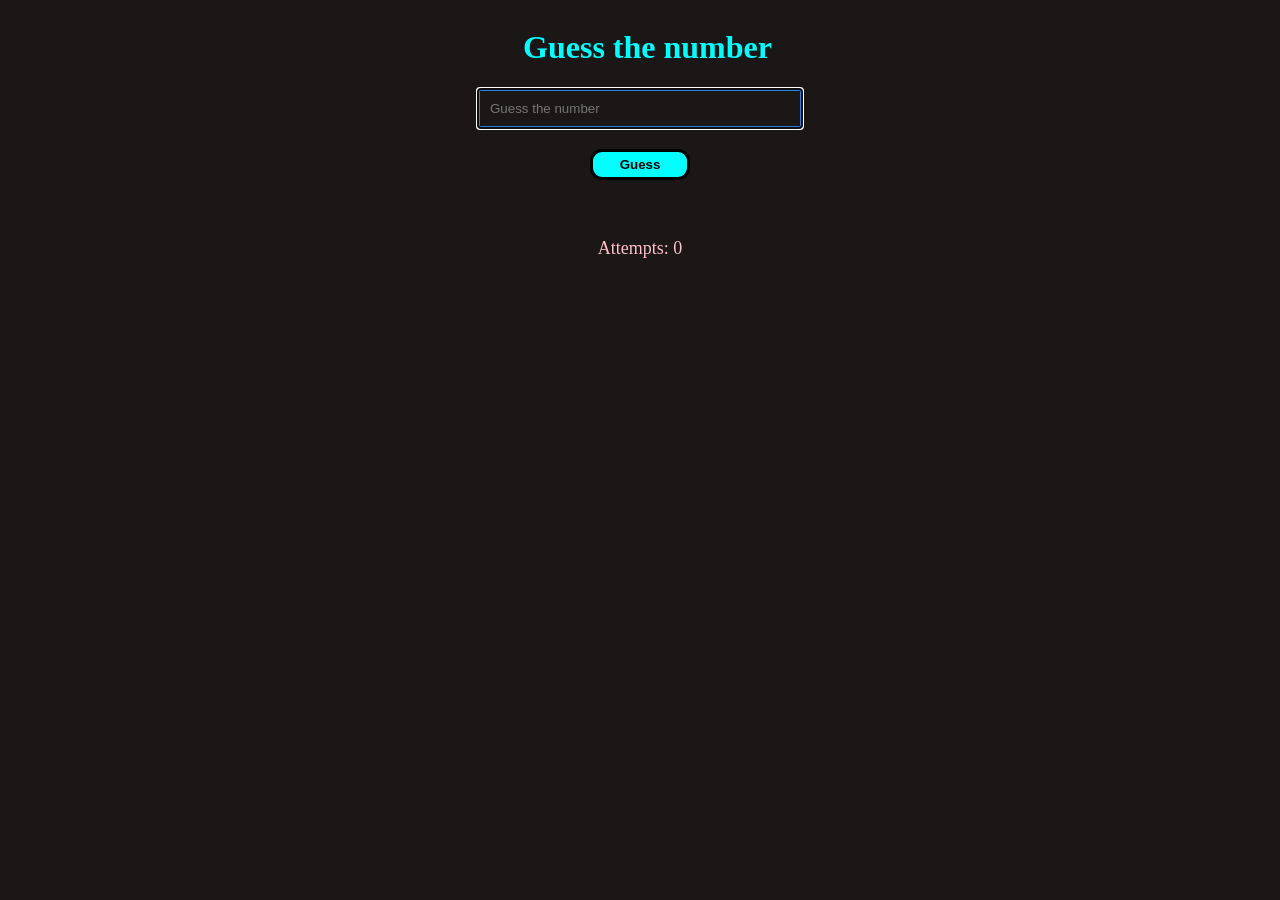
==== index.html @ f74316f8 "Initial commit: Guessing game using HTML, CSS, and JS" ====
<!DOCTYPE html>
<html lang="en">
<head>
  <meta charset="UTF-8">
  <meta name="viewport" content="width=device-width, initial-scale=1.0">
  <link rel="stylesheet" href="style.css">
  <title>Guessing game</title>
</head>
<body>
  <div id="main">
    <h1 class="heading">Guess the number</h1>
    <input type="text" placeholder="Guess the number" class="input">
    <button class="btn">Guess</button>
    <button class="reset">Reset</button>
    <p class="result"></p>
    <p class="attempts"></p>
  </div>

  <script src="./script.js"></script>
</body>
</html>
---- style.css ----
* {
    background-color: rgb(27, 23, 23);
    color:white;
}
#main{
  display:flex;
  flex-direction: column;
  justify-content: center;
  align-items: center;
}
.heading{
  color:aqua;
  margin-left:15px;
}
.input{
  border:solid;
  padding:10px;
  width:300px;
  border-color:rgb(43, 125, 226);
}
.btn,
.reset{
  border:solid;
  background-color:aqua;
  color:black;
  font-weight: bold;
  padding:5px;
  border-radius:12px;
  width:100px;
  display:block;
  margin:20px;
  margin-bottom:4px;
}
.attempts{
  font-size: large;
}
.result{
  font-size:large;
  font-weight:bold;
}
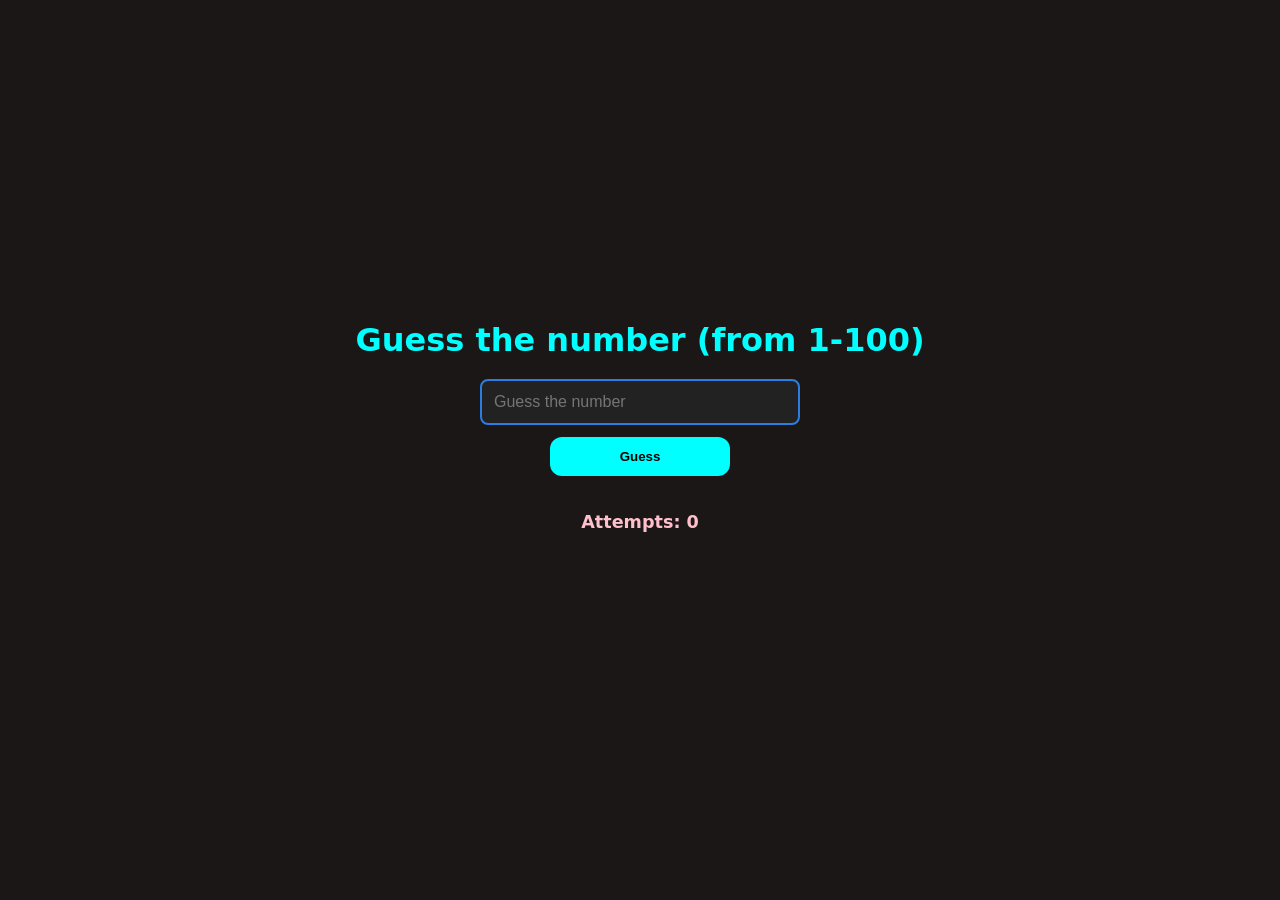
==== commit fa0be6be: "Added Range" ====
--- a/index.html
+++ b/index.html
@@ -8,7 +8,7 @@
 </head>
 <body>
   <div id="main">
-    <h1 class="heading">Guess the number</h1>
+    <h1 class="heading">Guess the number (from 1-100)</h1>
     <input type="text" placeholder="Guess the number" class="input">
     <button class="btn">Guess</button>
     <button class="reset">Reset</button>
--- a/style.css
+++ b/style.css
@@ -1,40 +1,70 @@
 * {
-    background-color: rgb(27, 23, 23);
-    color:white;
+  box-sizing: border-box;
 }
-#main{
-  display:flex;
+
+body {
+  background-color: rgb(27, 23, 23);
+  color: white;
+  font-family: system-ui, -apple-system, sans-serif;
+  margin: 0;
+  padding: 15px; 
+}
+
+#main {
+  display: flex;
   flex-direction: column;
   justify-content: center;
   align-items: center;
+  min-height: 90vh;
+  text-align: center;
 }
+
 .heading{
-  color:aqua;
-  margin-left:15px;
+  color: aqua;
+  font-size: 2rem;
+  margin-bottom: 20px;
 }
-.input{
-  border:solid;
-  padding:10px;
-  width:300px;
-  border-color:rgb(43, 125, 226);
+
+.input {
+  border: 2px solid rgb(43, 125, 226);
+  padding: 12px;
+  width: 100%;          
+  max-width: 320px;     
+  background-color: #222;
+  color: white;
+  border-radius: 8px;
+  font-size: 1rem;
+  outline: none;
 }
+
 .btn,
-.reset{
-  border:solid;
-  background-color:aqua;
-  color:black;
+.reset {
+  border: none;
+  background-color: aqua;
+  color: black;
   font-weight: bold;
-  padding:5px;
-  border-radius:12px;
-  width:100px;
-  display:block;
-  margin:20px;
-  margin-bottom:4px;
+  padding: 12px;
+  border-radius: 12px;
+  width: 100%;
+  max-width: 180px;
+  margin: 12px 0;
+  cursor: pointer;
 }
-.attempts{
-  font-size: large;
+
+.attempts,
+.result {
+  font-size: 1.1rem;
+  font-weight: bold;
+  margin: 8px 0;
+  word-wrap: break-word; 
 }
-.result{
-  font-size:large;
-  font-weight:bold;
+
+@media (max-width: 480px) {
+  .heading {
+    font-size: 1.6rem;
+  }
+
+  .input {
+    max-width: 260px;
+  }
 }
